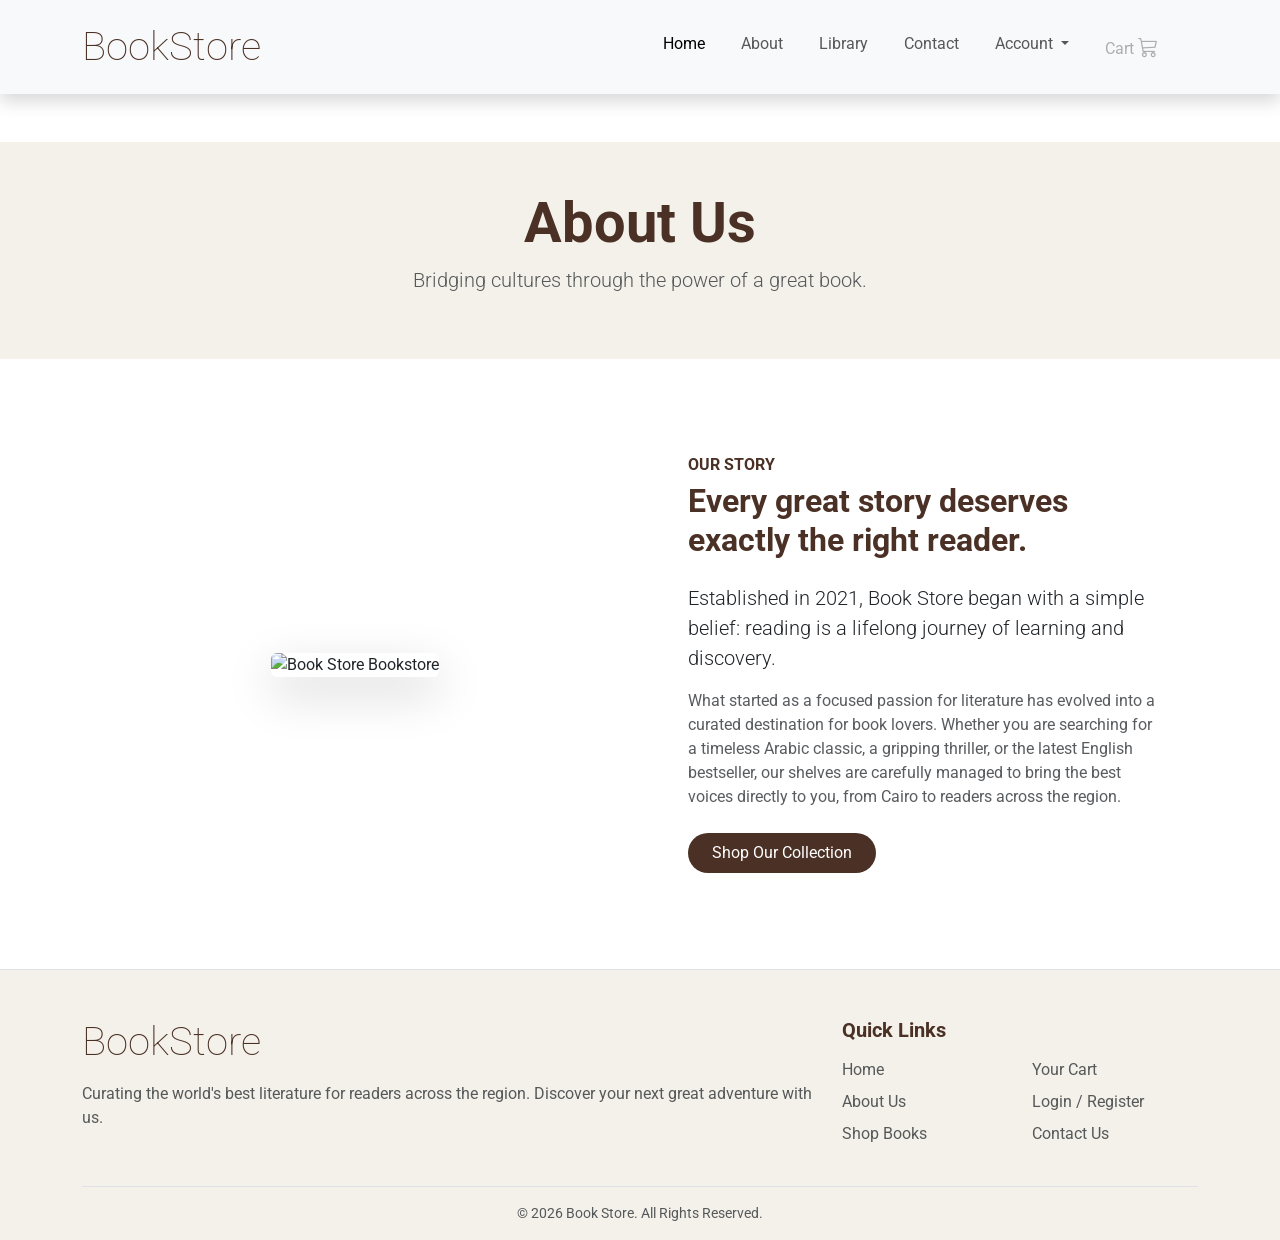
==== index.html @ 74b841b8 "day 1 done" ====
<!doctype html>
<html lang="en">
  <head>
    <meta charset="utf-8" />
    <meta name="viewport" content="width=device-width, initial-scale=1.0" />
    <title>Home Page - BookStore</title>

    <link
      href="https://cdn.jsdelivr.net/npm/bootstrap@5.3.3/dist/css/bootstrap.min.css"
      rel="stylesheet"
    />
    <link
      rel="stylesheet"
      href="https://cdn.jsdelivr.net/npm/bootstrap-icons@1.11.3/font/bootstrap-icons.min.css"
    />

    <link
      href="https://fonts.googleapis.com/css2?family=Roboto:wght@300;400;700&display=swap"
      rel="stylesheet"
    />
    <link rel="stylesheet" href="/css/style.css" />
    <link href="https://fonts.googleapis.com" rel="preconnect" />
    <link href="https://fonts.gstatic.com" rel="preconnect" crossorigin />
    <link
      href="https://fonts.googleapis.com/css2?family=Roboto:ital,wght@0,100;0,300;0,400;0,500;0,700;0,900;1,100;1,300;1,400;1,500;1,700;1,900&family=Lato:ital,wght@0,100;0,300;0,400;0,700;0,900;1,100;1,300;1,400;1,700;1,900&display=swap"
      rel="stylesheet"
    />
  </head>

  <body class="d-flex flex-column min-vh-100">
    <header
      class="header d-flex align-items-center sticky-top bg-body-tertiary p-2 shadow p-3 mb-5 rounded-lg"
    >
      <div
        class="container-fluid container-xl position-relative d-flex align-items-center justify-content-between"
      >
        <a
          href="index.html"
          class="logo d-flex align-items-center text-decoration-none"
        >
          <!-- Uncomment the line below if you also wish to use an image logo -->
          <!-- <img src="assets/img/logo.png" alt=""> -->
          <h1 class="sitename brand-color">BookStore</h1>
        </a>

        <nav class="navbar navbar-expand-lg navmenu">
          <div class="container-fluid">
            <button
              class="navbar-toggler"
              type="button"
              data-bs-toggle="collapse"
              data-bs-target="#navbarSupportedContent"
              aria-controls="navbarSupportedContent"
              aria-expanded="false"
              aria-label="Toggle navigation"
            >
              <span class="navbar-toggler-icon"></span>
            </button>
            <div class="collapse navbar-collapse" id="navbarSupportedContent">
              <ul class="navbar-nav me-auto mb-2 mb-lg-0">
                <li class="nav-item">
                  <a class="nav-link active" href="../index.html">Home</a>
                </li>
                <li class="nav-item">
                  <a class="nav-link" href="/pages/about.html">About</a>
                </li>
                <li class="nav-itegit m">
                  <a class="nav-link" href="/pages/products.html">Library</a>
                </li>
                <li class="nav-item">
                  <a class="nav-link" href="/pages/contact.html">Contact</a>
                </li>
                <li class="nav-item dropdown">
                  <a
                    class="nav-link dropdown-toggle"
                    href="#"
                    role="button"
                    data-bs-toggle="dropdown"
                    aria-expanded="false"
                  >
                    Account
                  </a>
                  <ul class="dropdown-menu">
                    <li>
                      <a class="dropdown-item" href="/pages/signup.html"
                        >Sign up</a
                      >
                    </li>
                    <li>
                      <a class="dropdown-item" href="/pages/login.html"
                        >Sign in
                      </a>
                    </li>
                  </ul>
                </li>
                <li class="nav-item">
                  <a class="nav-link disabled" aria-disabled="true"
                    >Cart <i class="bi bi-cart3 fs-5"></i
                  ></a>
                </li>
              </ul>
              <!-- <form class="d-flex" role="search">
                <input
                  class="form-control me-2"
                  type="search"
                  placeholder="Search"
                  aria-label="Search"
                />
                <button class="btn btn-outline-success" type="submit">
                  Search
                </button>
              </form> -->
            </div>
          </div>
        </nav>
      </div>
    </header>

    <main class="flex-grow-1">
      <div class="bg-brand-light py-5">
        <div class="container text-center">
          <h1 class="fw-bold brand-color display-4">About Us</h1>
          <p class="text-muted lead">
            Bridging cultures through the power of a great book.
          </p>
        </div>
      </div>

      <div class="container py-5 my-5">
        <div class="row align-items-center gy-5">
          <div class="col-lg-6 text-center">
            <img
              src="https://images.unsplash.com/photo-1588580000645-4562a6d2c839?q=80&w=2070&auto=format&fit=crop&ixlib=rb-4.1.0&ixid=M3wxMjA3fDB8MHxwaG90by1wYWdlfHx8fGVufDB8fHx8fA%3D%3D"
              alt="Book Store Bookstore"
              class="img-fluid rounded shadow-lg"
              style="max-height: 500px; object-fit: cover"
            />
          </div>

          <div class="col-lg-6 px-lg-5">
            <h6 class="fw-bold text-uppercase brand-color">Our Story</h6>
            <h2 class="brand-color fw-bold mb-4">
              Every great story deserves exactly the right reader.
            </h2>
            <p class="lead text-dark">
              Established in 2021, Book Store began with a simple belief:
              reading is a lifelong journey of learning and discovery.
            </p>
            <p class="text-muted mb-4">
              What started as a focused passion for literature has evolved into
              a curated destination for book lovers. Whether you are searching
              for a timeless Arabic classic, a gripping thriller, or the latest
              English bestseller, our shelves are carefully managed to bring the
              best voices directly to you, from Cairo to readers across the
              region.
            </p>
            <a href="products.html" class="btn btn-brand px-4 py-2 rounded-pill"
              >Shop Our Collection</a
            >
          </div>
        </div>
      </div>
    </main>

    <footer class="bg-brand-light pt-5 pb-3 border-top">
      <div class="container">
        <div class="row gy-4 mb-4">
          <div class="col-lg-8">
            <h4 class="brand-color sitename">BookStore</h4>
            <p class="text-muted mt-3">
              Curating the world's best literature for readers across the
              region. Discover your next great adventure with us.
            </p>
          </div>

          <div class="col-lg-4">
            <h5 class="brand-color fw-bold mb-3">Quick Links</h5>
            <div class="row">
              <div class="col-6">
                <ul class="list-unstyled">
                  <li class="mb-2">
                    <a href="index.html" class="text-decoration-none text-muted"
                      >Home</a
                    >
                  </li>
                  <li class="mb-2">
                    <a
                      href="/pages/about.html"
                      class="text-decoration-none text-muted"
                      >About Us</a
                    >
                  </li>
                  <li class="mb-2">
                    <a
                      href="/pages/products.html"
                      class="text-decoration-none text-muted"
                      >Shop Books</a
                    >
                  </li>
                </ul>
              </div>
              <div class="col-6">
                <ul class="list-unstyled">
                  <li class="mb-2">
                    <a
                      href="/pages/cart.html"
                      class="text-decoration-none text-muted"
                      >Your Cart</a
                    >
                  </li>
                  <li class="mb-2">
                    <a
                      href="/pages/login.html"
                      class="text-decoration-none text-muted"
                      >Login / Register</a
                    >
                  </li>
                  <li class="mb-2">
                    <a
                      href="/pages/contact.html"
                      class="text-decoration-none text-muted"
                      >Contact Us</a
                    >
                  </li>
                </ul>
              </div>
            </div>
          </div>
        </div>

        <div class="text-center border-top pt-3 mt-3">
          <p class="text-muted small mb-0">
            &copy; 2026 Book Store. All Rights Reserved.
          </p>
        </div>
      </div>
    </footer>

    <script src="https://cdn.jsdelivr.net/npm/bootstrap@5.3.3/dist/js/bootstrap.bundle.min.js"></script>
  </body>
</html>
---- css/style.css ----
* {
  padding: 0;
  margin: 0;
  box-sizing: border-box;
}

body {
  font-family: "Roboto", sans-serif;
}
.brand-color {
  color: #4a3025;
}
.bg-brand-light {
  background-color: #f4f1ea;
}
.btn-brand {
  background-color: #4a3025;
  color: white;
  border: none;
}
.btn-brand:hover {
  background-color: #332018;
  color: white;
}

.sitename {
  font-size: 40px;
  margin: 0px;
  font-weight: lighter;
  font-family: "Roboto", sans-serif;
}

.nav-link {
  margin-right: 20px;
}
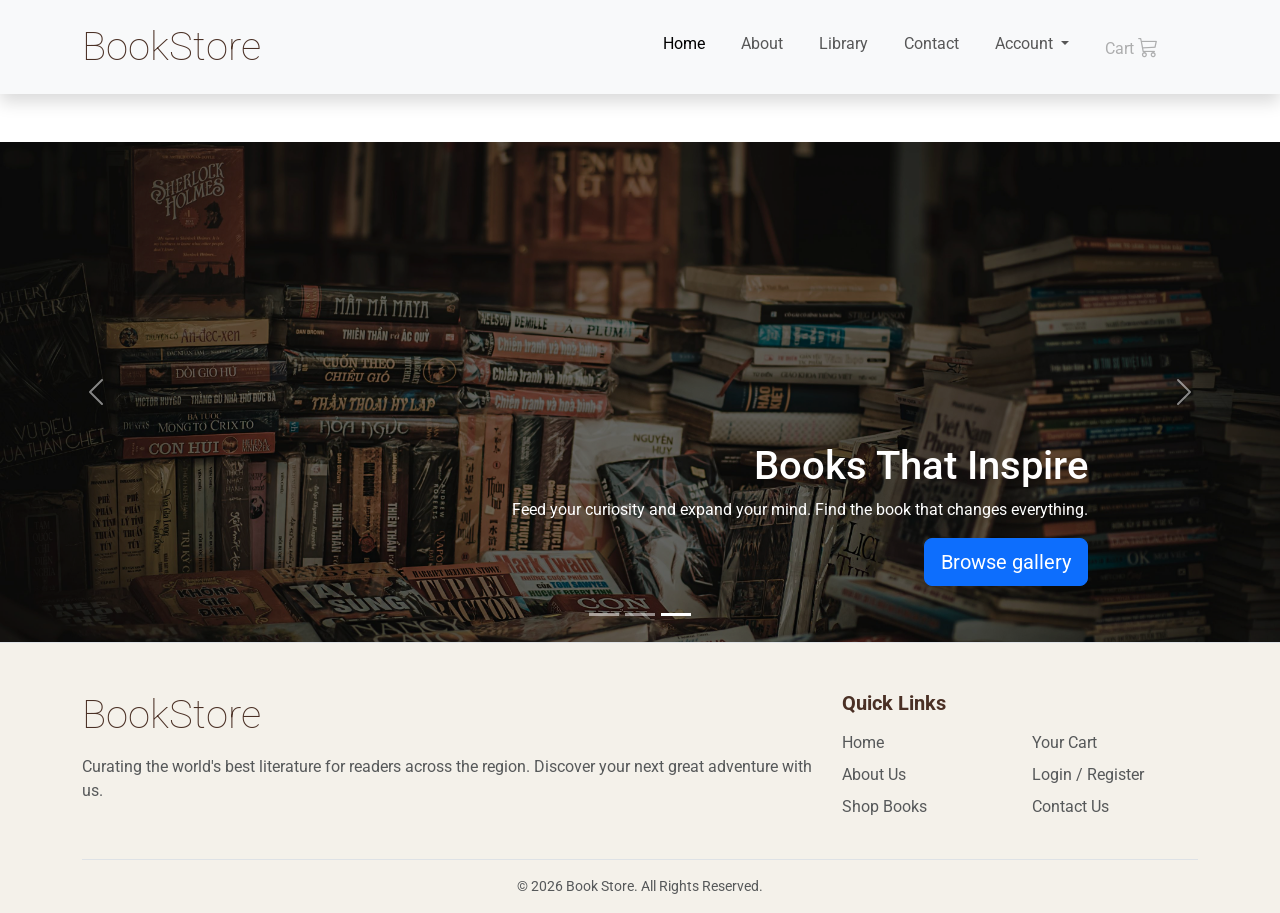
==== commit cbe6fff2: "homepage simple edits" ====
--- a/index.html
+++ b/index.html
@@ -83,12 +83,12 @@
                   <ul class="dropdown-menu">
                     <li>
                       <a class="dropdown-item" href="/pages/signup.html"
-                        >Sign up</a
+                        >Register</a
                       >
                     </li>
                     <li>
                       <a class="dropdown-item" href="/pages/login.html"
-                        >Sign in
+                        >Login
                       </a>
                     </li>
                   </ul>
@@ -117,48 +117,123 @@
     </header>
 
     <main class="flex-grow-1">
-      <div class="bg-brand-light py-5">
-        <div class="container text-center">
-          <h1 class="fw-bold brand-color display-4">About Us</h1>
-          <p class="text-muted lead">
-            Bridging cultures through the power of a great book.
-          </p>
+      <div id="myCarousel" class="carousel slide mb-6" data-bs-ride="carousel">
+        <div class="carousel-indicators">
+          <button
+            type="button"
+            data-bs-target="#myCarousel"
+            data-bs-slide-to="0"
+            class=""
+            aria-label="Slide 1"
+          ></button>
+          <button
+            type="button"
+            data-bs-target="#myCarousel"
+            data-bs-slide-to="1"
+            aria-label="Slide 2"
+            class=""
+          ></button>
+          <button
+            type="button"
+            data-bs-target="#myCarousel"
+            data-bs-slide-to="2"
+            aria-label="Slide 3"
+            class="active"
+            aria-current="true"
+          ></button>
         </div>
-      </div>
-
-      <div class="container py-5 my-5">
-        <div class="row align-items-center gy-5">
-          <div class="col-lg-6 text-center">
+        <div class="carousel-inner">
+          <div class="carousel-item">
             <img
-              src="https://images.unsplash.com/photo-1588580000645-4562a6d2c839?q=80&w=2070&auto=format&fit=crop&ixlib=rb-4.1.0&ixid=M3wxMjA3fDB8MHxwaG90by1wYWdlfHx8fGVufDB8fHx8fA%3D%3D"
-              alt="Book Store Bookstore"
-              class="img-fluid rounded shadow-lg"
-              style="max-height: 500px; object-fit: cover"
+              src="/assets/images/slider1.jpg"
+              class="d-block w-100"
+              alt="slide 1"
+              style="
+                height: 500px;
+                object-fit: cover;
+                filter: brightness(0.5);
+                box-shadow: 0 4px 8px #4a3025;
+              "
             />
-          </div>
-
-          <div class="col-lg-6 px-lg-5">
-            <h6 class="fw-bold text-uppercase brand-color">Our Story</h6>
-            <h2 class="brand-color fw-bold mb-4">
-              Every great story deserves exactly the right reader.
-            </h2>
-            <p class="lead text-dark">
-              Established in 2021, Book Store began with a simple belief:
-              reading is a lifelong journey of learning and discovery.
-            </p>
-            <p class="text-muted mb-4">
-              What started as a focused passion for literature has evolved into
-              a curated destination for book lovers. Whether you are searching
-              for a timeless Arabic classic, a gripping thriller, or the latest
-              English bestseller, our shelves are carefully managed to bring the
-              best voices directly to you, from Cairo to readers across the
-              region.
-            </p>
-            <a href="products.html" class="btn btn-brand px-4 py-2 rounded-pill"
-              >Shop Our Collection</a
-            >
+            <div class="container">
+              <div class="carousel-caption text-start">
+                <h1>Book Collections Variations</h1>
+                <p class="opacity-75">
+                  Discover all needed collection based on your imagination and
+                  creativity. Our collection is designed to cater to all your
+                  needs and preferences.
+                </p>
+              </div>
+            </div>
+          </div>
+          <div class="carousel-item">
+            <img
+              src="/assets/images/slider2.jpg"
+              class="d-block w-100"
+              alt="slide 1"
+              style="
+                height: 500px;
+                object-fit: cover;
+                filter: brightness(0.5);
+                box-shadow: 0 4px 8px #4a3025;
+              "
+            />
+
+            <div class="container">
+              <div class="carousel-caption">
+                <h1>The Gateway to Endless Worlds</h1>
+                <p>
+                  Discover new worlds, one page at a time. Your next great
+                  adventure starts here.
+                </p>
+              </div>
+            </div>
+          </div>
+          <div class="carousel-item active">
+            <img
+              src="/assets/images/slider3.jpg"
+              class="d-block w-100"
+              alt="slide 1"
+              style="
+                height: 500px;
+                object-fit: cover;
+                filter: brightness(0.5);
+                box-shadow: 0 4px 8px #4a3025;
+              "
+            />
+
+            <div class="container">
+              <div class="carousel-caption text-end">
+                <h1>Books That Inspire</h1>
+                <p>
+                  Feed your curiosity and expand your mind. Find the book that
+                  changes everything.
+                </p>
+                <p>
+                  <a class="btn btn-lg btn-primary" href="#">Browse gallery</a>
+                </p>
+              </div>
+            </div>
           </div>
         </div>
+        <button
+          class="carousel-control-prev"
+          type="button"
+          data-bs-target="#myCarousel"
+          data-bs-slide="prev"
+        >
+          <span class="carousel-control-prev-icon" aria-hidden="true"></span>
+          <span class="visually-hidden">Previous</span>
+        </button>
+        <button
+          class="carousel-control-next"
+          type="button"
+          data-bs-target="#myCarousel"
+          data-bs-slide="next"
+        >
+          <span class="carousel-control-next-icon" aria-hidden="true"></span>
+          <span class="visually-hidden">Next</span>
+        </button>
       </div>
     </main>
 
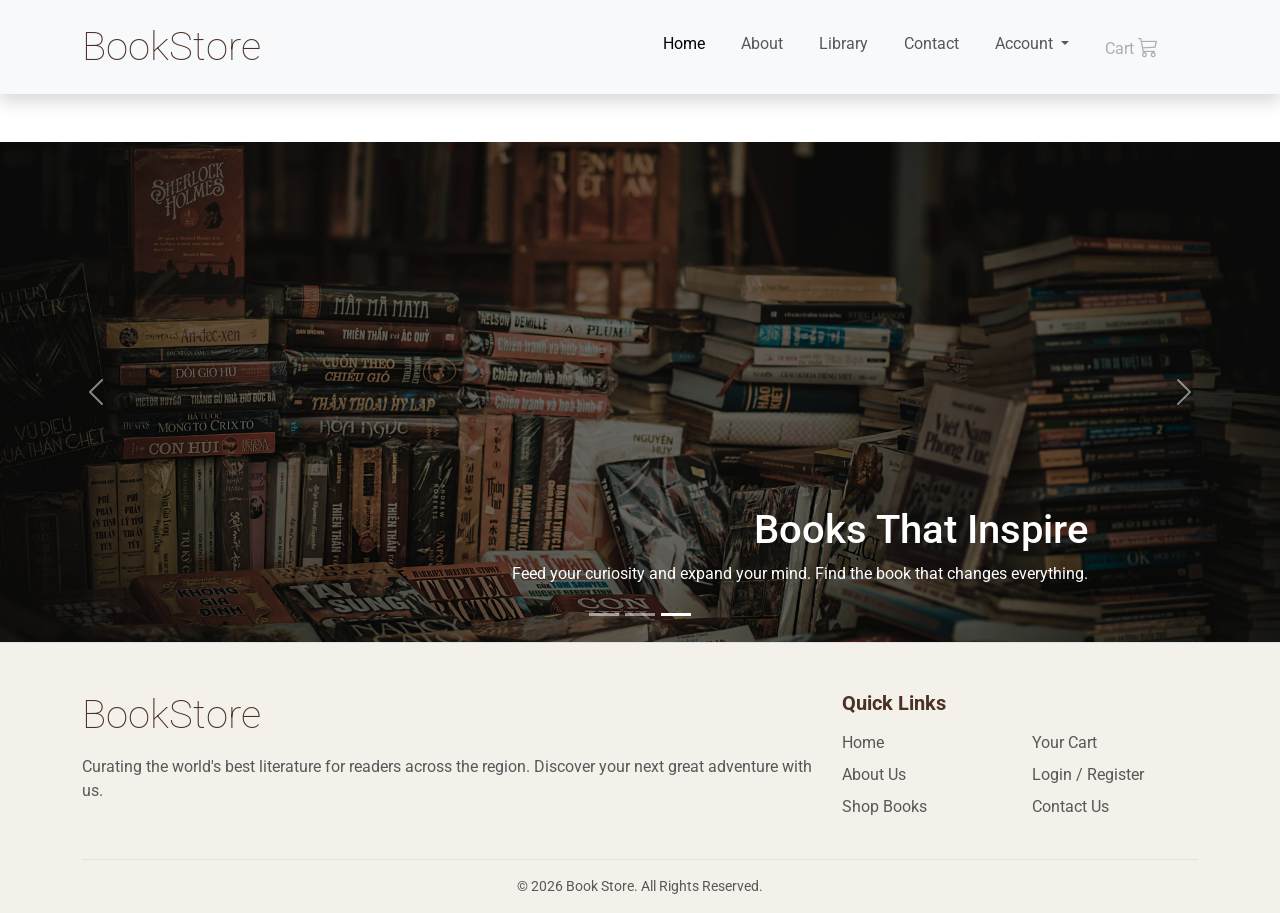
==== commit 4fa9bcb4: "edited products page" ====
--- a/index.html
+++ b/index.html
@@ -209,9 +209,6 @@
                   Feed your curiosity and expand your mind. Find the book that
                   changes everything.
                 </p>
-                <p>
-                  <a class="btn btn-lg btn-primary" href="#">Browse gallery</a>
-                </p>
               </div>
             </div>
           </div>
--- a/css/style.css
+++ b/css/style.css
@@ -30,6 +30,21 @@
   font-family: "Roboto", sans-serif;
 }
 
+.sitefont {
+  font-size: 28px;
+  margin: 0px;
+  color: #4a3025;
+  font-weight: normal;
+  font-family: "Roboto", sans-serif;
+}
+
+.sitefontsmall {
+  font-size: 20px;
+  margin: 0px;
+  color: #4a3025;
+  font-weight: normal;
+  font-family: "Roboto", sans-serif;
+}
 .nav-link {
   margin-right: 20px;
 }
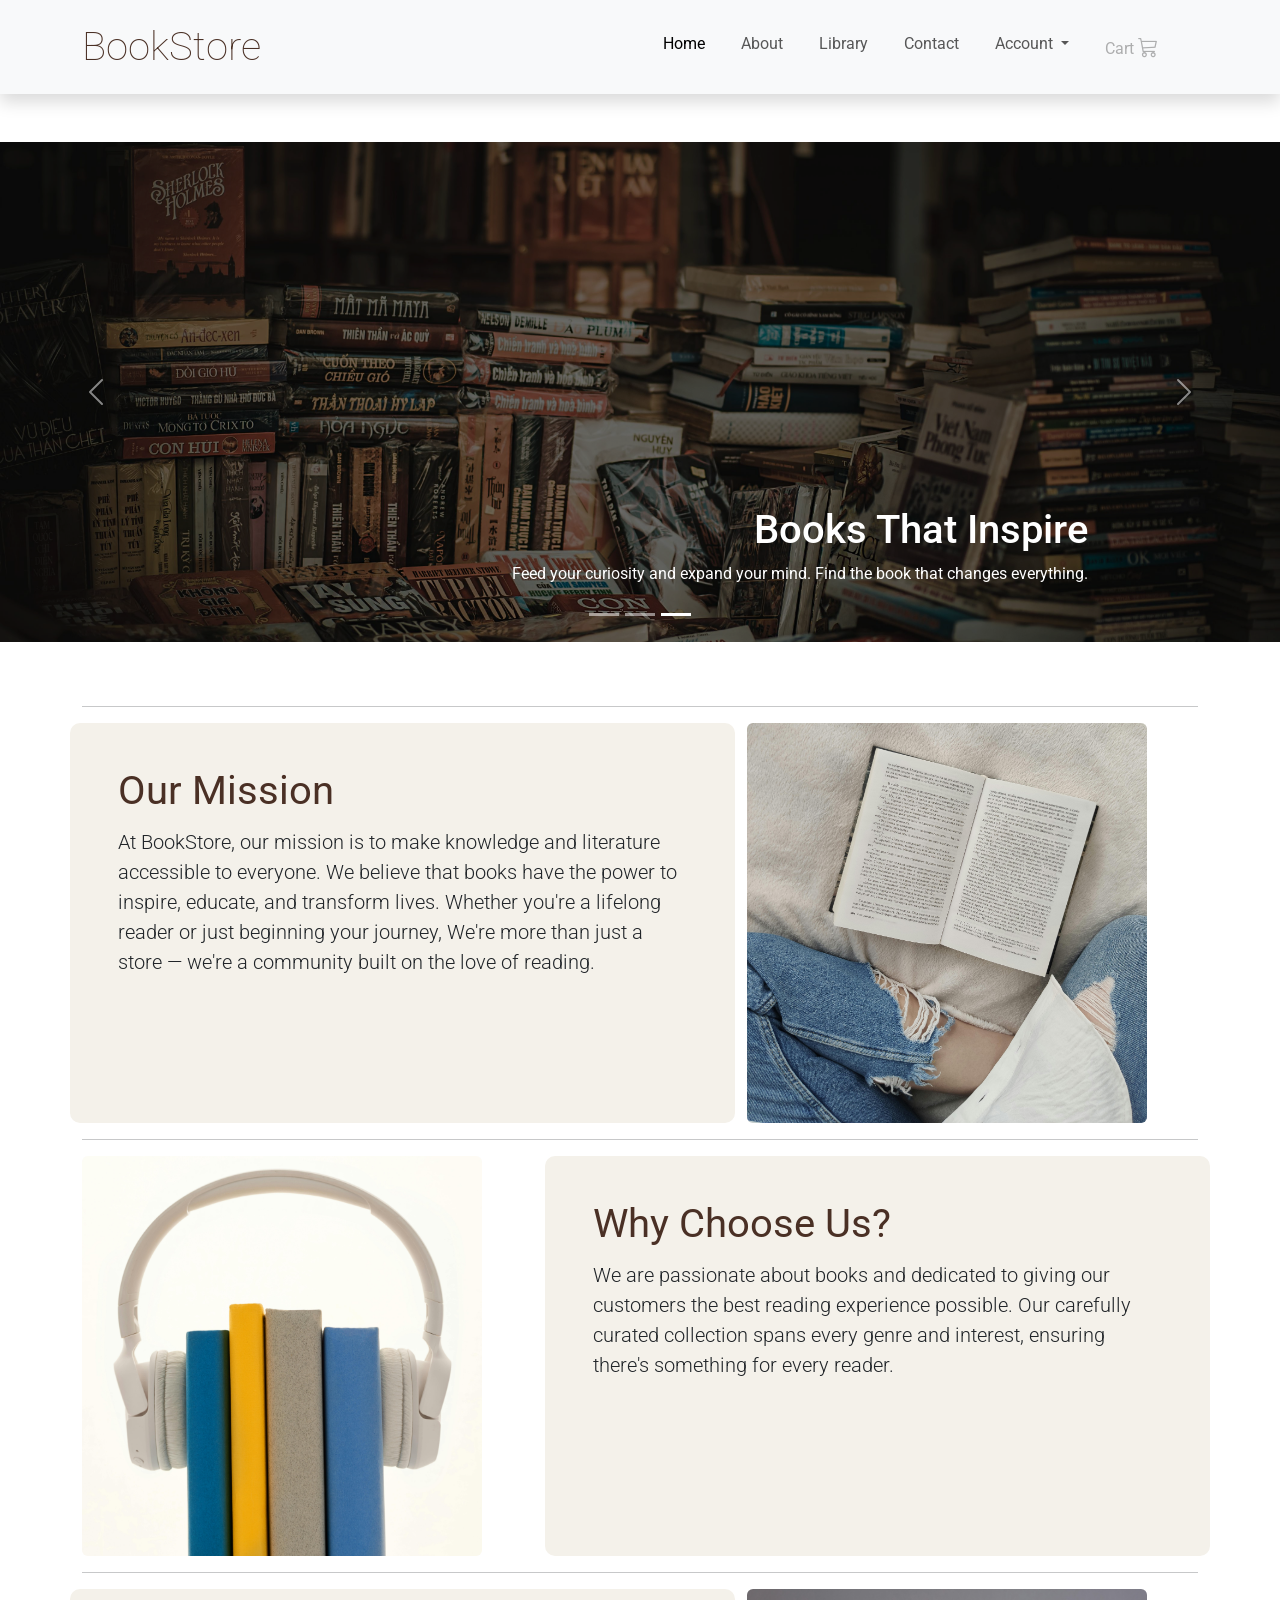
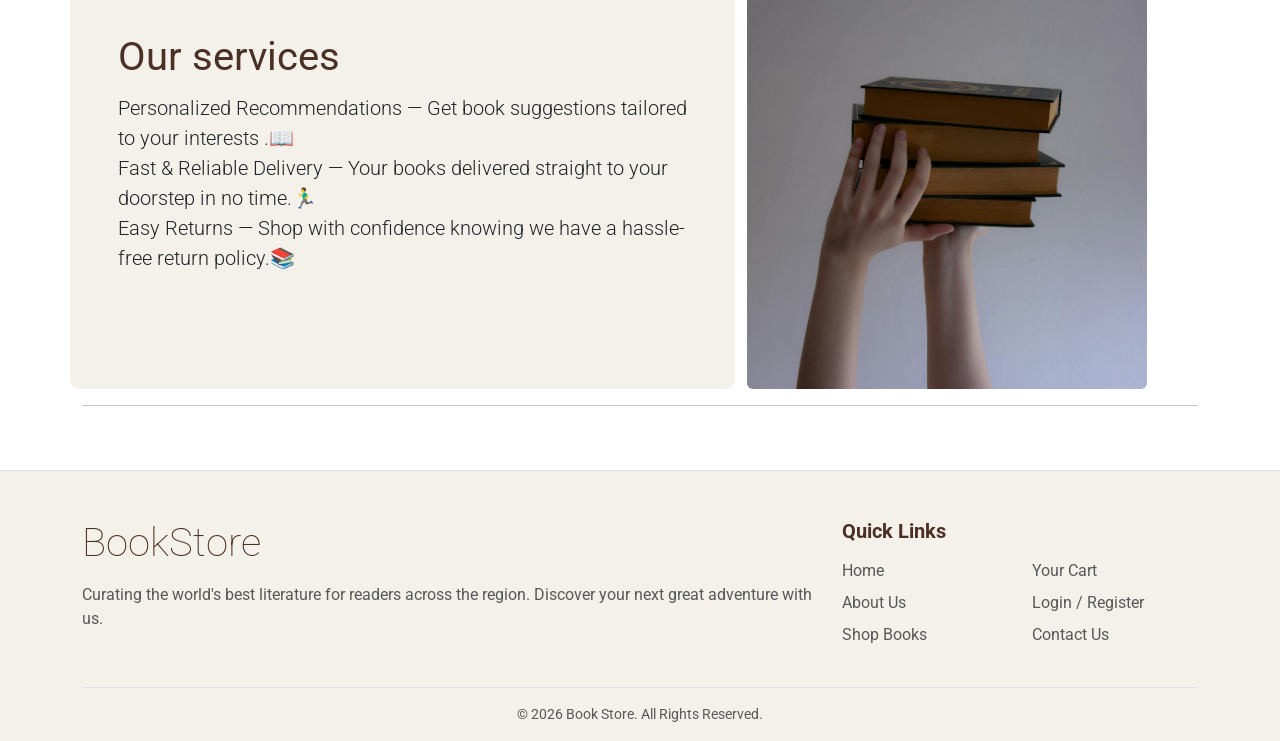
==== commit 3dd8830f: "Home page edits" ====
--- a/index.html
+++ b/index.html
@@ -116,7 +116,7 @@
       </div>
     </header>
 
-    <main class="flex-grow-1">
+    <main class="flex-grow-1 justify-content-center align-items-center">
       <div id="myCarousel" class="carousel slide mb-6" data-bs-ride="carousel">
         <div class="carousel-indicators">
           <button
@@ -232,6 +232,83 @@
           <span class="visually-hidden">Next</span>
         </button>
       </div>
+
+      <div class="container marketing align-items-center py-5">
+        <!-- START THE FEATURETTES -->
+        <hr class="featurette-divider" />
+        <div class="row featurette">
+          <div class="col-md-7 bg-brand-light p-5 back-shadow">
+            <h2
+              class="featurette-heading fw-normal lh-1 sitename mb-3 brand-color"
+            >
+              Our Mission
+            </h2>
+            <p class="lead">
+              At BookStore, our mission is to make knowledge and literature
+              accessible to everyone. We believe that books have the power to
+              inspire, educate, and transform lives. Whether you're a lifelong
+              reader or just beginning your journey, We're more than just a
+              store — we're a community built on the love of reading.
+            </p>
+          </div>
+          <div class="col-md-5">
+            <img
+              src="/assets/images/feature1.jpg"
+              width="400"
+              class="rounded"
+            />
+          </div>
+        </div>
+        <hr class="featurette-divider" />
+        <div class="row featurette">
+          <div class="col-md-7 order-md-2 bg-brand-light p-5 back-shadow">
+            <h2
+              class="featurette-heading fw-normal lh-1 sitename mb-3 brand-color"
+            >
+              Why Choose Us?
+            </h2>
+            <p class="lead">
+              We are passionate about books and dedicated to giving our
+              customers the best reading experience possible. Our carefully
+              curated collection spans every genre and interest, ensuring
+              there's something for every reader.
+            </p>
+          </div>
+          <div class="col-md-5 order-md-1">
+            <img
+              src="/assets/images/feature2.jpg"
+              width="400"
+              class="rounded"
+            />
+          </div>
+        </div>
+        <hr class="featurette-divider" />
+        <div class="row featurette">
+          <div class="col-md-7 bg-brand-light p-5 back-shadow">
+            <h2
+              class="featurette-heading fw-normal lh-1 sitename mb-3 brand-color"
+            >
+              Our services
+            </h2>
+            <p class="lead">
+              Personalized Recommendations — Get book suggestions tailored to
+              your interests .📖 <br />Fast & Reliable Delivery — Your books
+              delivered straight to your doorstep in no time.🏃‍♂️<br />
+              Easy Returns — Shop with confidence knowing we have a hassle-free
+              return policy.📚
+            </p>
+          </div>
+          <div class="col-md-5">
+            <img
+              src="/assets/images/feature3.jpg"
+              width="400"
+              class="rounded"
+            />
+          </div>
+        </div>
+        <hr class="featurette-divider" />
+        <!-- /END THE FEATURETTES -->
+      </div>
     </main>
 
     <footer class="bg-brand-light pt-5 pb-3 border-top">
--- a/css/style.css
+++ b/css/style.css
@@ -2,6 +2,15 @@
   padding: 0;
   margin: 0;
   box-sizing: border-box;
+}
+
+.inset-shadow {
+  box-shadow: inset 0 0 10px rgba(0, 0, 0, 0.5);
+}
+
+.back-shadow {
+  box-shadow: 0px 12px 18 px rgba(0, 0, 0, 0.5);
+  border-radius: 10px;
 }
 
 body {
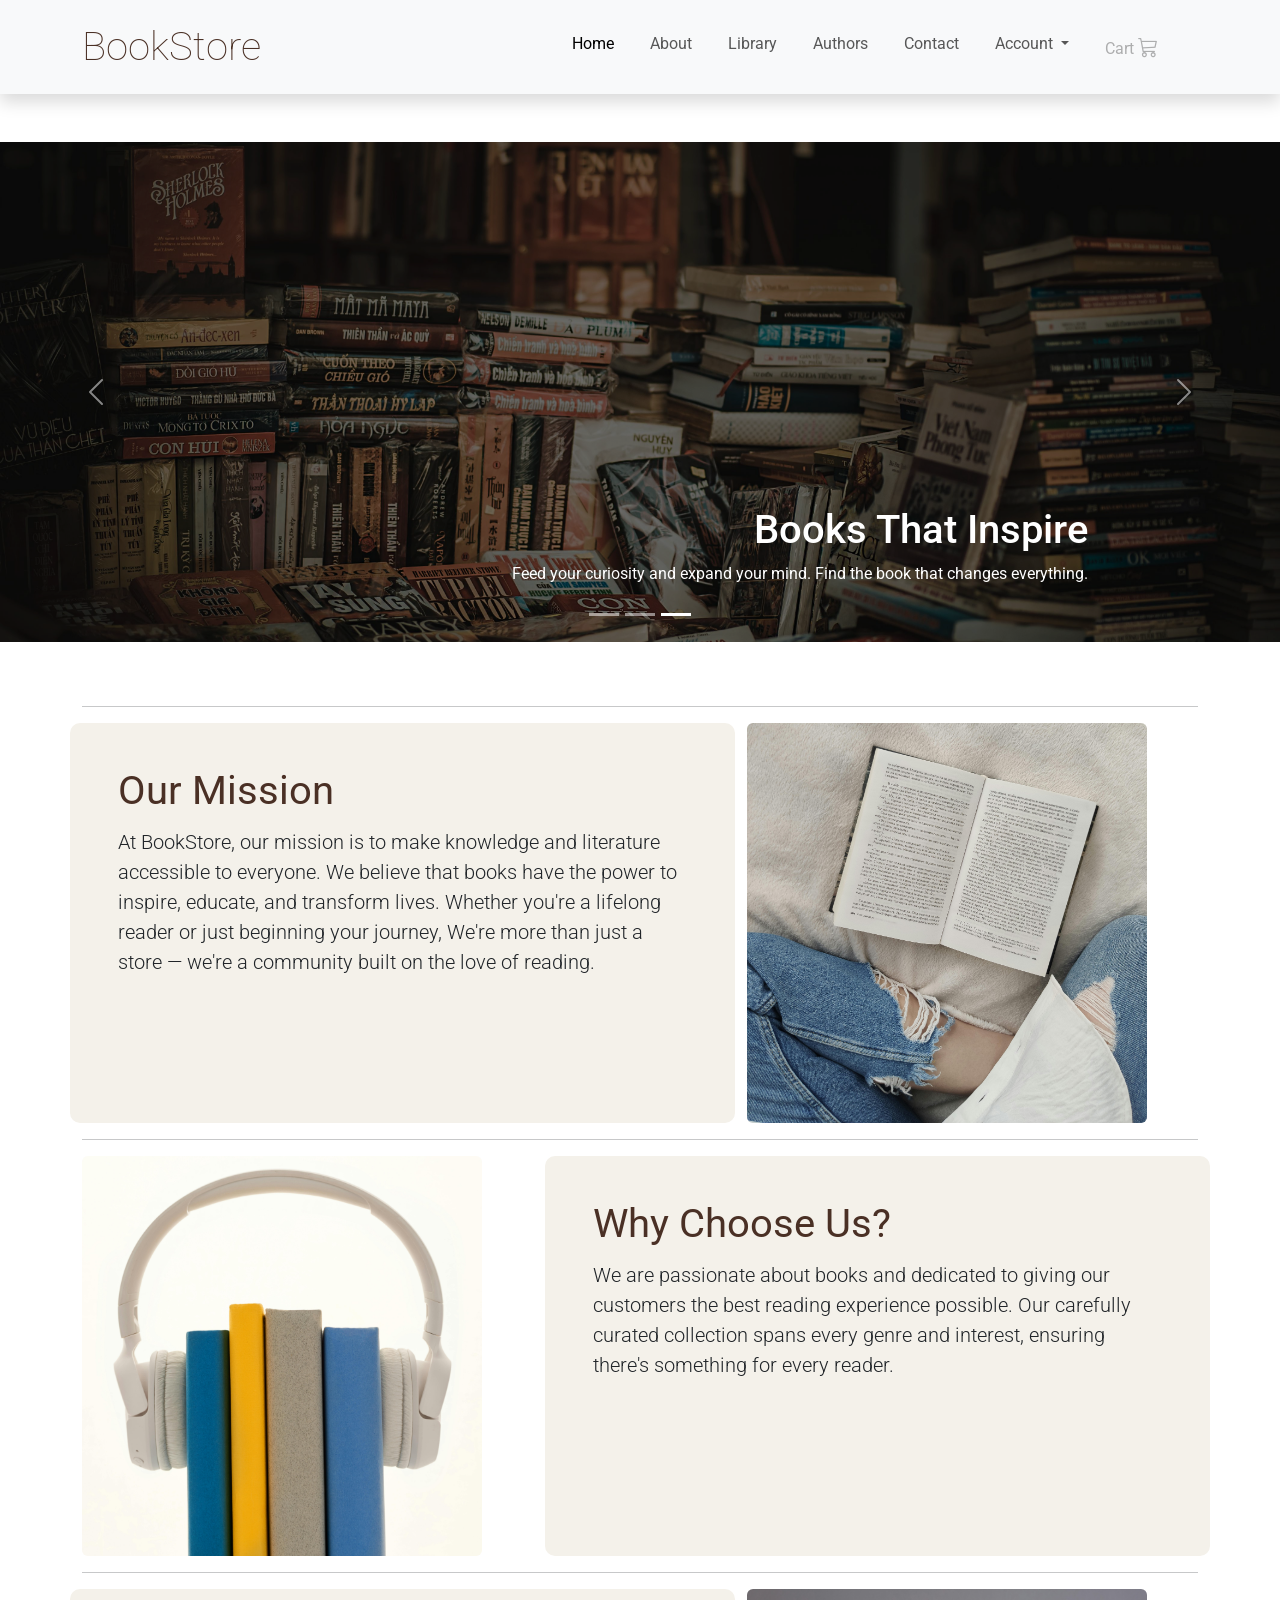
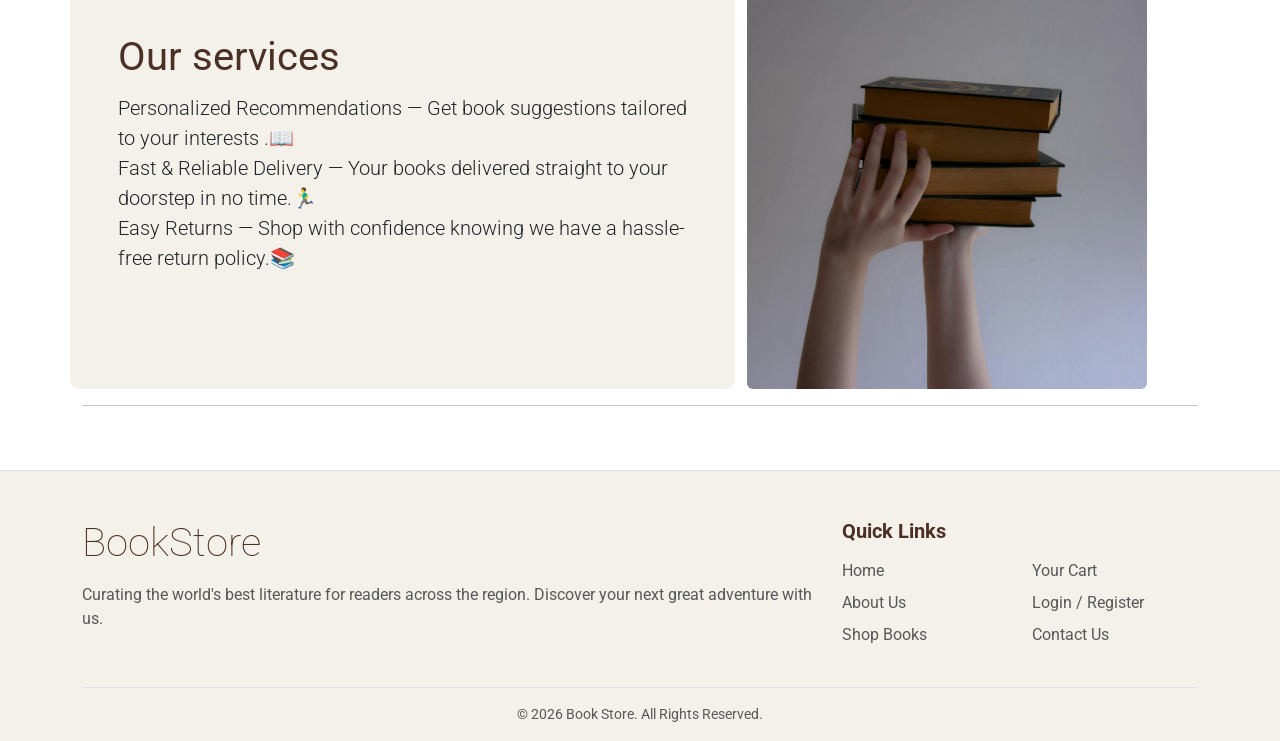
==== commit 4060d6de: "Added authors to navbar" ====
--- a/index.html
+++ b/index.html
@@ -68,8 +68,12 @@
                   <a class="nav-link" href="/pages/products.html">Library</a>
                 </li>
                 <li class="nav-item">
+                  <a class="nav-link" href="/pages/authors.html">Authors</a>
+                </li>
+                <li class="nav-item">
                   <a class="nav-link" href="/pages/contact.html">Contact</a>
                 </li>
+
                 <li class="nav-item dropdown">
                   <a
                     class="nav-link dropdown-toggle"
--- a/css/style.css
+++ b/css/style.css
@@ -57,3 +57,11 @@
 .nav-link {
   margin-right: 20px;
 }
+
+.form-control:focus {
+  color: var(--bs-body-color);
+  background-color: var(--bs-body-bg);
+  border-color: #ffffff;
+  outline: 0;
+  box-shadow: 0 0 0 0.25rem #f4f1ea;
+}
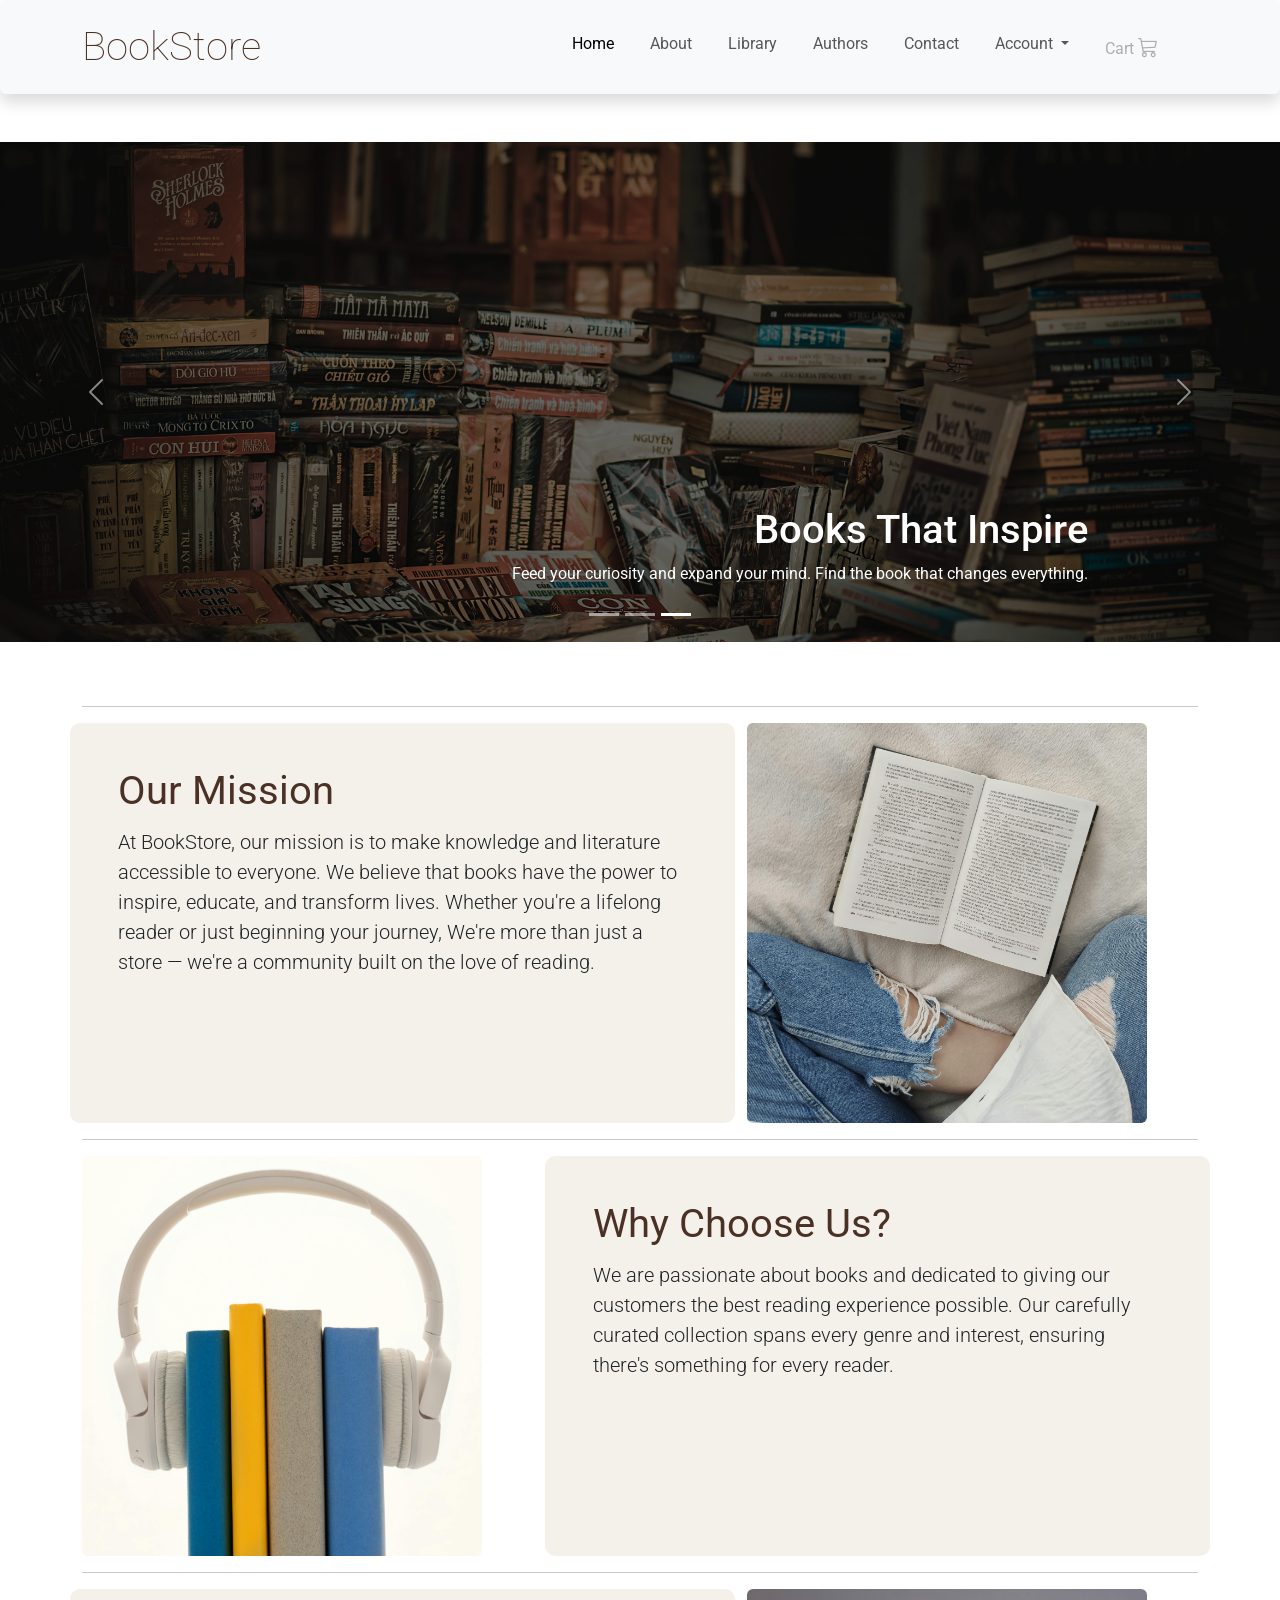
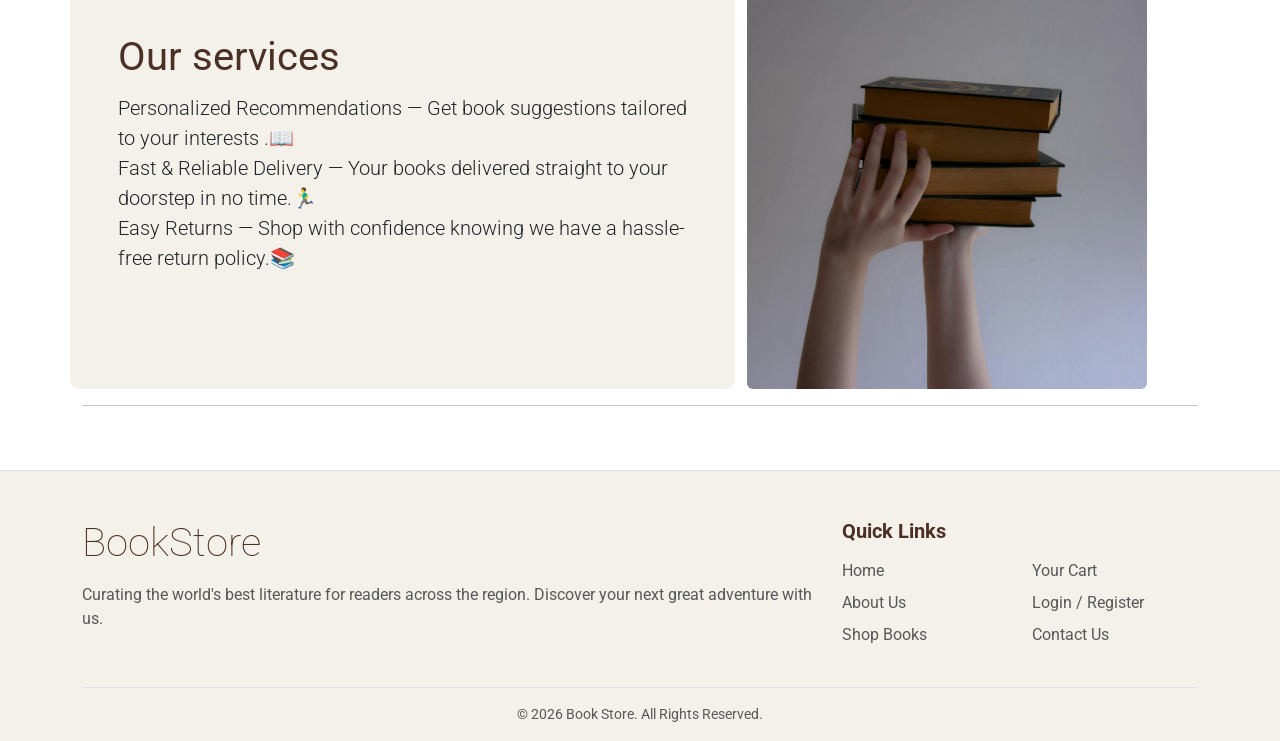
==== commit a53a6ed9: "Header & Footer Header and footer converted to js files and been linked in all files" ====
--- a/index.html
+++ b/index.html
@@ -4,7 +4,6 @@
     <meta charset="utf-8" />
     <meta name="viewport" content="width=device-width, initial-scale=1.0" />
     <title>Home Page - BookStore</title>
-
     <link
       href="https://cdn.jsdelivr.net/npm/bootstrap@5.3.3/dist/css/bootstrap.min.css"
       rel="stylesheet"
@@ -13,7 +12,6 @@
       rel="stylesheet"
       href="https://cdn.jsdelivr.net/npm/bootstrap-icons@1.11.3/font/bootstrap-icons.min.css"
     />
-
     <link
       href="https://fonts.googleapis.com/css2?family=Roboto:wght@300;400;700&display=swap"
       rel="stylesheet"
@@ -29,96 +27,8 @@
 
   <body class="d-flex flex-column min-vh-100">
     <header
-      class="header d-flex align-items-center sticky-top bg-body-tertiary p-2 shadow p-3 mb-5 rounded-lg"
-    >
-      <div
-        class="container-fluid container-xl position-relative d-flex align-items-center justify-content-between"
-      >
-        <a
-          href="index.html"
-          class="logo d-flex align-items-center text-decoration-none"
-        >
-          <!-- Uncomment the line below if you also wish to use an image logo -->
-          <!-- <img src="assets/img/logo.png" alt=""> -->
-          <h1 class="sitename brand-color">BookStore</h1>
-        </a>
-
-        <nav class="navbar navbar-expand-lg navmenu">
-          <div class="container-fluid">
-            <button
-              class="navbar-toggler"
-              type="button"
-              data-bs-toggle="collapse"
-              data-bs-target="#navbarSupportedContent"
-              aria-controls="navbarSupportedContent"
-              aria-expanded="false"
-              aria-label="Toggle navigation"
-            >
-              <span class="navbar-toggler-icon"></span>
-            </button>
-            <div class="collapse navbar-collapse" id="navbarSupportedContent">
-              <ul class="navbar-nav me-auto mb-2 mb-lg-0">
-                <li class="nav-item">
-                  <a class="nav-link active" href="../index.html">Home</a>
-                </li>
-                <li class="nav-item">
-                  <a class="nav-link" href="/pages/about.html">About</a>
-                </li>
-                <li class="nav-itegit m">
-                  <a class="nav-link" href="/pages/products.html">Library</a>
-                </li>
-                <li class="nav-item">
-                  <a class="nav-link" href="/pages/authors.html">Authors</a>
-                </li>
-                <li class="nav-item">
-                  <a class="nav-link" href="/pages/contact.html">Contact</a>
-                </li>
-
-                <li class="nav-item dropdown">
-                  <a
-                    class="nav-link dropdown-toggle"
-                    href="#"
-                    role="button"
-                    data-bs-toggle="dropdown"
-                    aria-expanded="false"
-                  >
-                    Account
-                  </a>
-                  <ul class="dropdown-menu">
-                    <li>
-                      <a class="dropdown-item" href="/pages/signup.html"
-                        >Register</a
-                      >
-                    </li>
-                    <li>
-                      <a class="dropdown-item" href="/pages/login.html"
-                        >Login
-                      </a>
-                    </li>
-                  </ul>
-                </li>
-                <li class="nav-item">
-                  <a class="nav-link disabled" aria-disabled="true"
-                    >Cart <i class="bi bi-cart3 fs-5"></i
-                  ></a>
-                </li>
-              </ul>
-              <!-- <form class="d-flex" role="search">
-                <input
-                  class="form-control me-2"
-                  type="search"
-                  placeholder="Search"
-                  aria-label="Search"
-                />
-                <button class="btn btn-outline-success" type="submit">
-                  Search
-                </button>
-              </form> -->
-            </div>
-          </div>
-        </nav>
-      </div>
-    </header>
+      class="header d-flex align-items-center sticky-top bg-body-tertiary p-2 shadow p-3 mb-5 rounded"
+    ></header>
 
     <main class="flex-grow-1 justify-content-center align-items-center">
       <div id="myCarousel" class="carousel slide mb-6" data-bs-ride="carousel">
@@ -259,7 +169,7 @@
             <img
               src="/assets/images/feature1.jpg"
               width="400"
-              class="rounded"
+              class="rounded img-fluid"
             />
           </div>
         </div>
@@ -282,7 +192,7 @@
             <img
               src="/assets/images/feature2.jpg"
               width="400"
-              class="rounded"
+              class="rounded img-fluid"
             />
           </div>
         </div>
@@ -306,7 +216,7 @@
             <img
               src="/assets/images/feature3.jpg"
               width="400"
-              class="rounded"
+              class="rounded img-fluid"
             />
           </div>
         </div>
@@ -315,79 +225,10 @@
       </div>
     </main>
 
-    <footer class="bg-brand-light pt-5 pb-3 border-top">
-      <div class="container">
-        <div class="row gy-4 mb-4">
-          <div class="col-lg-8">
-            <h4 class="brand-color sitename">BookStore</h4>
-            <p class="text-muted mt-3">
-              Curating the world's best literature for readers across the
-              region. Discover your next great adventure with us.
-            </p>
-          </div>
-
-          <div class="col-lg-4">
-            <h5 class="brand-color fw-bold mb-3">Quick Links</h5>
-            <div class="row">
-              <div class="col-6">
-                <ul class="list-unstyled">
-                  <li class="mb-2">
-                    <a href="index.html" class="text-decoration-none text-muted"
-                      >Home</a
-                    >
-                  </li>
-                  <li class="mb-2">
-                    <a
-                      href="/pages/about.html"
-                      class="text-decoration-none text-muted"
-                      >About Us</a
-                    >
-                  </li>
-                  <li class="mb-2">
-                    <a
-                      href="/pages/products.html"
-                      class="text-decoration-none text-muted"
-                      >Shop Books</a
-                    >
-                  </li>
-                </ul>
-              </div>
-              <div class="col-6">
-                <ul class="list-unstyled">
-                  <li class="mb-2">
-                    <a
-                      href="/pages/cart.html"
-                      class="text-decoration-none text-muted"
-                      >Your Cart</a
-                    >
-                  </li>
-                  <li class="mb-2">
-                    <a
-                      href="/pages/login.html"
-                      class="text-decoration-none text-muted"
-                      >Login / Register</a
-                    >
-                  </li>
-                  <li class="mb-2">
-                    <a
-                      href="/pages/contact.html"
-                      class="text-decoration-none text-muted"
-                      >Contact Us</a
-                    >
-                  </li>
-                </ul>
-              </div>
-            </div>
-          </div>
-        </div>
-
-        <div class="text-center border-top pt-3 mt-3">
-          <p class="text-muted small mb-0">
-            &copy; 2026 Book Store. All Rights Reserved.
-          </p>
-        </div>
-      </div>
-    </footer>
+    <footer class="footer bg-brand-light pt-5 pb-3 border-top"></footer>
+
+    <script src="/js/header.js"></script>
+    <script src="/js/footer.js"></script>
 
     <script src="https://cdn.jsdelivr.net/npm/bootstrap@5.3.3/dist/js/bootstrap.bundle.min.js"></script>
   </body>
--- a/css/style.css
+++ b/css/style.css
@@ -57,11 +57,3 @@
 .nav-link {
   margin-right: 20px;
 }
-
-.form-control:focus {
-  color: var(--bs-body-color);
-  background-color: var(--bs-body-bg);
-  border-color: #ffffff;
-  outline: 0;
-  box-shadow: 0 0 0 0.25rem #f4f1ea;
-}
